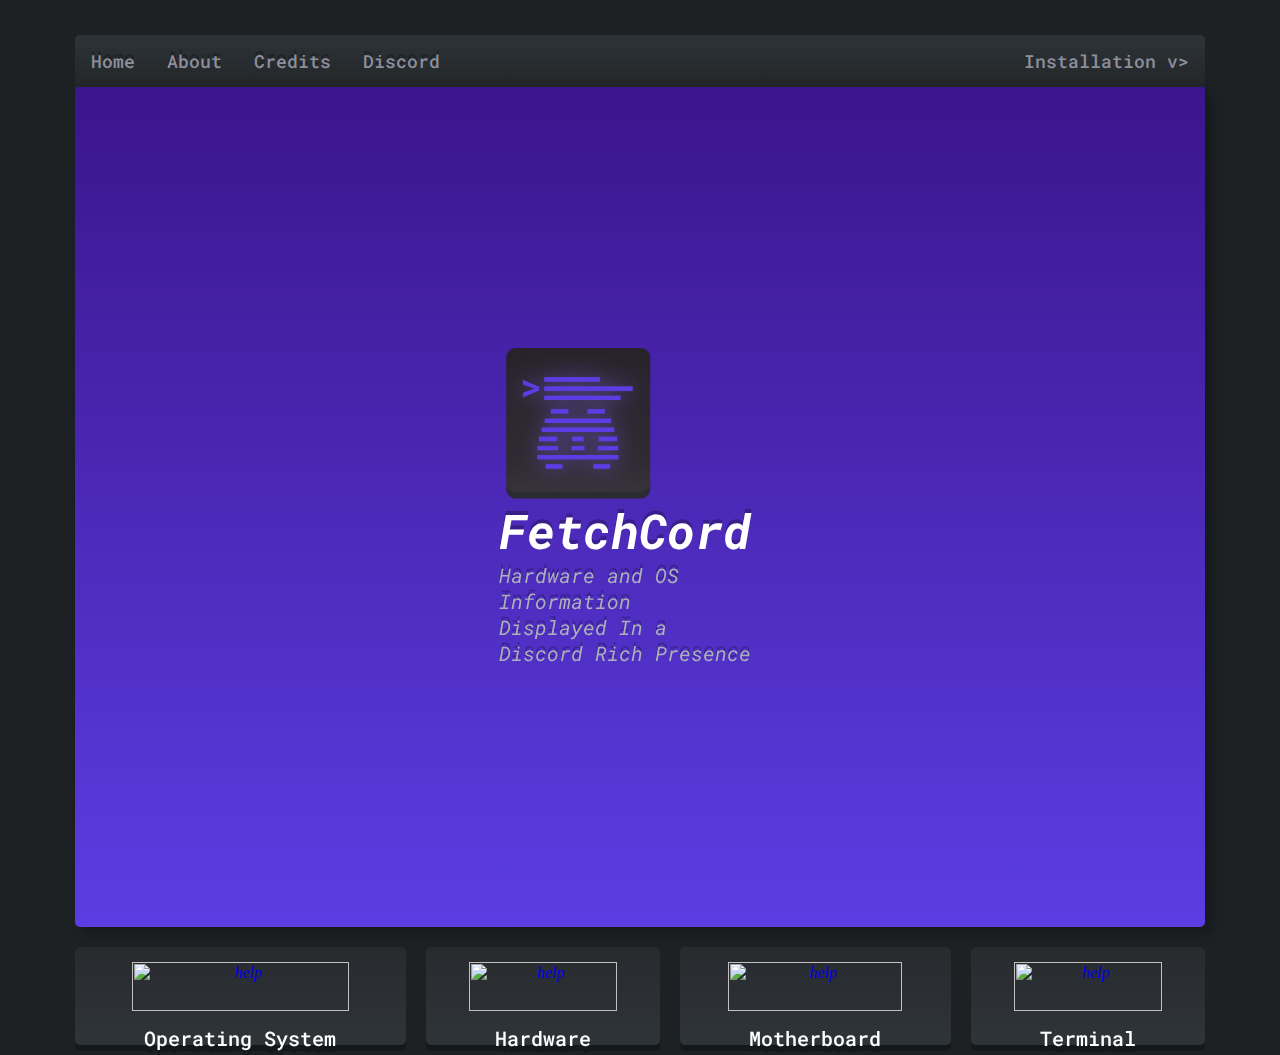
==== index.html @ 6ac19673 "Update index.html" ====
<html lang="en"><head>
    <title>FetchCord</title>
    <meta content="content-type" type="text/html; charset=utf-8">
    <meta name="viewport" content="width=device-width, initial-scale=1.00, user-scalable=false;">
    <link type="text/css" rel="stylesheet" href="styles.css">
    <script type="text/javascript" src="script.js"></script>
    <link rel="icon" href="favicon.ico">
  </head>

  <body>
    <div class="navbar">
      <a href="index.html">Home</a>
      <a href="about.html">About</a>
      <a href="credits.html">Credits</a>
      <a href="discord.html">Discord</a>
      
      <div class="dropdown">
        <button class="dropbtn">Installation v></button><em class="fa fa-caret-down">
        
        <div class="dropdown-content">
          <a href="linux.html">Linux</a>
          <a href="macos.html">MacOS</a>
          <a href="windows.html">Windows</a>
        </div>
    </div>
          
    </div><header class="header">
    <div class="logo">
        <img alt="Homepage Header" src="fetchcord.png" style="height: 151px;">
    </div>
    <div class="headertxt">
        <h1>FetchCord</h1>
        <h2 style="font-size: 20px;">Hardware and OS Information</h2>

<h2 style="font-size: 20px;">Displayed In a Discord Rich Presence</h2>
    </div>
</header>
<div class="gallery">
    <div class="galleryitem">
      <a target="_blank" href="windowsfetchcord.png">
        <img src="windowsfetchcord.png" alt="help" style="width:85%">
        </a>
      <div class="desc">Operating System</div>
    </div>
    
    <div class="galleryitem">
      <a target="_blank" href="intelcpu.png">
        <img src="intelcpu.png" alt="help" style="width:85%">
      </a>
      <div class="desc">Hardware</div>
    </div>
    
    <div class="galleryitem">
      <a target="_blank" href="tuf.png">
        <img src="tuf.png" alt="help" style="width:85%">
      </a>
      <div class="desc">Motherboard</div>
    </div>
    
    <div class="galleryitem">
      <a target="_blank" href="gnometerm.png">
        <img src="gnometerm.png" alt="help" style="width:85%">
      </a>
      <div class="desc">Terminal</div>
    </div>
    </div>

</body></html>
---- styles.css ----
@import url('https://fonts.googleapis.com/css2?family=Roboto+Mono:ital,wght@0,500;1,400;1,700&family=Roboto:wght@300;400&display=swap');

*{
  margin: 0;
  padding: 0;
  box-sizing: border-box;
}
/* Font Styles */

h1 {
  font-family: 'Roboto Mono';
  font-style: italic;
  font-weight: 700;
  font-size: 48px;
}

h2 {
  font-family: 'Roboto Mono';
  font-style: italic;
  font-weight: 400;
  font-size: 28px;
  color:#ACB0B9;
}

.desc {
  font-family: 'Roboto Mono';
  font-weight: 500;
  font-size: 20px;
  font-style: normal;
  padding-top: 5px;
 }

p {
  font-family: 'Roboto';
  font-weight: 400;
  font-style: normal;
  font-size: 20px;
  color:#ACB0B9;
  text-shadow: 0px -2px 0px rgba(0, 0, 0, 0.25);
}

/*End of font styles*/

body{
  background: #1D2124;
  color: white;
  padding-left: 75px;
  padding-right: 75px;
  padding-top: 35px;
  padding-bottom: 25px;
  animation: fade-and-come-down 1.25s forwards;
}

.header {
  background-size: cover;
  background-repeat: no-repeat;
  background-origin: border-box;
  display: grid;
  grid-template-columns: 150px auto;
  column-gap: 30px;
  place-items: center;
  border-bottom-left-radius: 5px;
  border-bottom-right-radius: 5px;
  height: 100%;
  overflow: hidden;
  padding-top: 20px;
  padding-bottom: 20px;
  background: linear-gradient(180deg, #3B158C 0%, #5C3DE3 100%);
  filter: drop-shadow(6px 6px 6px rgba(0, 0, 0, 0.25));
  text-shadow: 0px -4px 0px rgba(0, 0, 0, 0.25);
  justify-content: center;
}


.logo {
  float:left;
}

.headertxt {
  text-align:
  left;
  float:
  right;
}

.header--home {
  overflow: hidden;
}

@keyframes fade-and-come-down {
  from{
    transform: translateY(-100px);
    opacity: 0;
  }
  to{
    transform: translateX(0);
    opacity: 1;
  }
}
  .navbar {
    color:#8D8F9D;
    overflow: hidden;
    background: linear-gradient(180deg, #2E3337 0%, #23272A 96.5%);
    border-top-left-radius: 5px;
    border-top-right-radius: 5px;
  }
    
  .navbar a {
    float: left;
    color:#8D8F9D;
    text-align: center;
    padding: 14px 16px;
    text-decoration: none;
    text-shadow: 0px -4px 0px rgba(0, 0, 0, 0.25);
    font-family: 'Roboto Mono';
    font-weight: 500;
    font-size: 18px;
  }
  
  .dropdown {
    float: right;
    overflow: hidden;
    font-family: 'Roboto Mono';
  }
  
  .dropdown .dropbtn {
    font-weight: 500;
    font-size: 18px;
    border: none;
    outline: none;
    color: #8D8F9D;
    padding: 14px 16px;
    background-color: inherit;
    font-family: inherit;
    margin: 0;
  }
  
  .navbar a:hover, .dropdown:hover .dropbtn {
    color: #5C3DE3;
    text-shadow: 0px 0px 19px #8065F4, 0px -4px 0px rgba(0, 0, 0, 0.25);

  }
  
  .dropdown-content {
    display: none;
    position: absolute;
    background-color: #24282b;
    min-width: 160px;
    box-shadow: 0px 8px 16px 0px rgba(0,0,0,0.2);
    z-index: 1;
    border-radius: 5px;

  }
  
  .dropdown-content a {
    float: none;
    color: #8D8F9D;
    padding: 12px 16px;
    text-decoration: none;
    display: block;
    text-align: left;
  }
  
  .dropdown-content a:hover {
    background-color: #2e3337;
  }
  
  .dropdown:hover .dropdown-content {
    display: block;
  } 

.textbg{
  background: #0b0a0d;
  background: linear-gradient(180deg, #282A2E 0%, #2E3337 86.46%);
  margin-top: 20px;
  padding: 15px;
  filter: drop-shadow(0px 6px 0px rgba(0, 0, 0, 0.25));
  border-radius: 5px;
}

.footer {
  position: fixed;
  bottom: 10px;
  left: 50%;
  transform: translateX(-50%);
  padding-top: 38px;
}

#respond {
  margin-top: 40px;
}

.head1 {
  font-family: Arial, Helvetica, sans-serif;
  background-size: cover;
  background-repeat: no-repeat;
  background-origin: border-box;
  height: 100%;
  box-shadow: 1px 1px 1px rgba(0, 0, 0, 0.5);
  display: grid;
  place-items: center;
  overflow: hidden;
}

.head1 img {
  margin-left: 0%;
  transform: translateX(0%);
  width: 100%;
}

.head2 {
  font-family: Arial, Helvetica, sans-serif;
  background-size: cover;
  background-repeat: no-repeat;
  background-origin: border-box;
  height: 100%;
  box-shadow: 1px 1px 1px rgba(0, 0, 0, 0.5);
  display: grid;
  place-items: center;
  overflow: hidden;
}

.head2 img {
  width: 100%;
  transform: translateX(0);
  margin-left: 0;
}

.head3 {
  font-family: Arial, Helvetica, sans-serif;
  background-size: cover;
  background-repeat: no-repeat;
  background-origin: border-box;
  height: 100%;
  box-shadow: 1px 1px 1px rgba(0, 0, 0, 0.5);
  display: grid;
  place-items: center;
}

.head3 img {
  width: 100%;
  margin-left: 0;
  transform: translateX(0);
}

.head4 {
  font-family: Arial, Helvetica, sans-serif;
  background-size: cover;
  background-repeat: no-repeat;
  background-origin: border-box;
  height: 100%;
  box-shadow: 1px 1px 1px rgba(0, 0, 0, 0.5);
  overflow: hidden;
  display: grid;
  place-items: center;
}

.head4 img {
  width: 100%;
  margin-left: 0;
  transform: translateX(0);
}

.head5 {
  font-family: Arial, Helvetica, sans-serif;
  background-size: cover;
  background-repeat: no-repeat;
  background-origin: border-box;
  height: 100%;
  box-shadow: 1px 1px 1px rgba(0, 0, 0, 0.5);
  overflow: hidden;
  display: grid;
  place-items: center;
}

.head5 img {
  margin-left: 0;
  transform: translateX(0);
  width: 100%;
}

.head6 {
  font-family: Arial, Helvetica, sans-serif;
  background-size: cover;
  background-repeat: no-repeat;
  background-origin: border-box;
  height: 100%;
  box-shadow: 1px 1px 1px rgba(0, 0, 0, 0.5);
  overflow: hidden;
  display: grid;
  place-items: center;
}

.head6 img {
  width: 100%;
  margin-left: 0;
  transform: translateX(0);
}

.gallery {
    display: grid;
    grid-template-columns: auto auto auto auto;
    gap: 20px;
}

@media only screen and (max-width: 930px) {
  .gallery {
        grid-template-columns: auto auto;
  }
}

.galleryitem {
  float: left;
  height: 95%;
  background: #0b0a0d;
  background: linear-gradient(180deg, #282A2E 0%, #2E3337 86.46%);
  margin-top: 20px;
  text-align: center;
  padding: 15px;
  filter: drop-shadow(0px 6px 0px rgba(0, 0, 0, 0.25));
  border-radius: 5px;
}

.discordframe {
  padding-top: 20px;
  float:
  center;
}
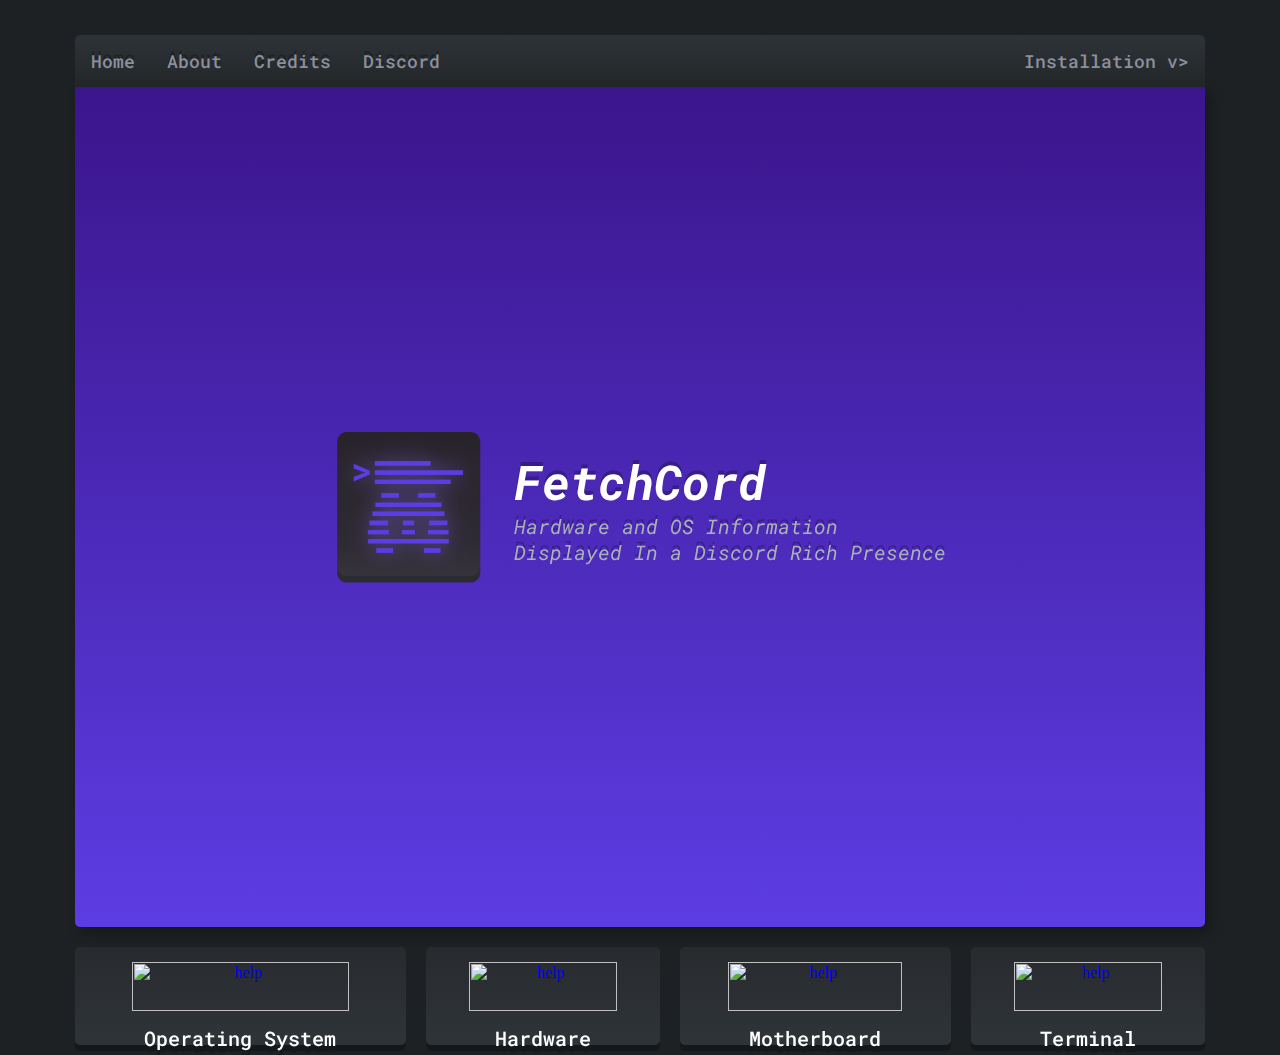
==== commit 68ed8952: "Update index.html" ====
--- a/index.html
+++ b/index.html
@@ -15,7 +15,7 @@
       <a href="discord.html">Discord</a>
       
       <div class="dropdown">
-        <button class="dropbtn">Installation v></button><em class="fa fa-caret-down">
+        <button class="dropbtn">Installation v></button>
         
         <div class="dropdown-content">
           <a href="linux.html">Linux</a>
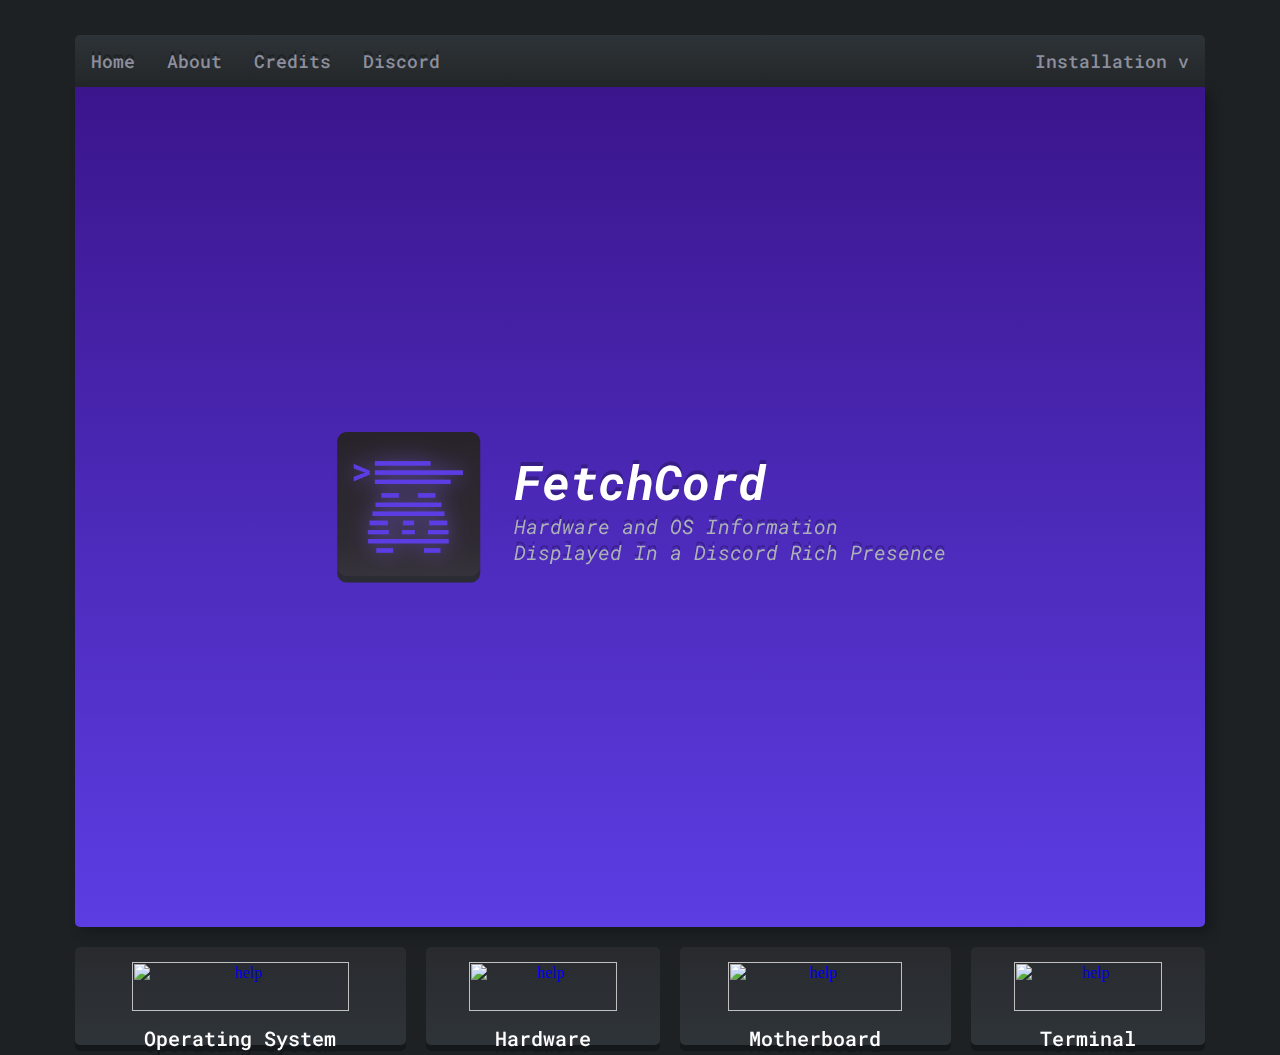
==== commit 8780766e: "Update index.html" ====
--- a/index.html
+++ b/index.html
@@ -15,7 +15,7 @@
       <a href="discord.html">Discord</a>
       
       <div class="dropdown">
-        <button class="dropbtn">Installation v></button>
+        <button class="dropbtn">Installation v</button>
         
         <div class="dropdown-content">
           <a href="linux.html">Linux</a>
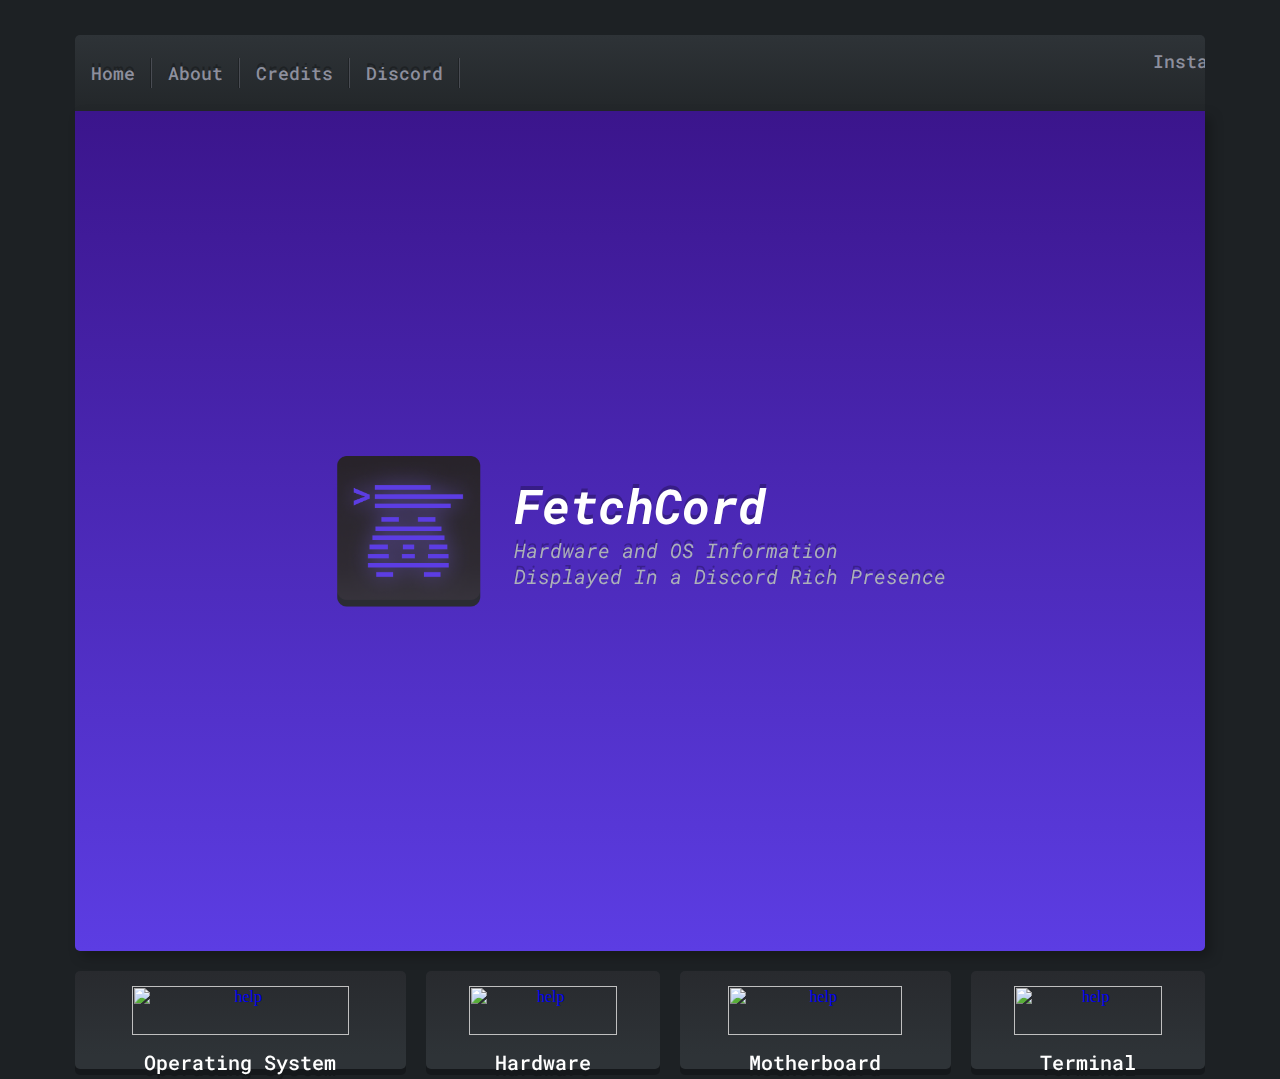
==== commit b8d2ebf4: "Update index.html" ====
--- a/index.html
+++ b/index.html
@@ -9,20 +9,25 @@
 
   <body>
     <div class="navbar">
+    <div class="navbuttons">
       <a href="index.html">Home</a>
+      <div class="vl"></div>
       <a href="about.html">About</a>
+      <div class="vl"></div>
       <a href="credits.html">Credits</a>
+      <div class="vl"></div>
       <a href="discord.html">Discord</a>
-      
+      <div class="vl"></div>
       <div class="dropdown">
         <button class="dropbtn">Installation v</button>
-        
-        <div class="dropdown-content">
+            <div class="dropdown-content">
           <a href="linux.html">Linux</a>
           <a href="macos.html">MacOS</a>
           <a href="windows.html">Windows</a>
         </div>
     </div>
+    </div>
+      
           
     </div><header class="header">
     <div class="logo">
--- a/styles.css
+++ b/styles.css
@@ -116,7 +116,23 @@
     font-weight: 500;
     font-size: 18px;
   }
-  
+
+  .navbuttons {
+    display:
+    grid;
+    justify-content: start;
+    grid-template-columns: auto auto auto auto auto auto auto 53vw auto;
+    align-items: center;
+  }
+
+
+  .vl {
+    width: 1px;
+    height: 30px;
+    background: #494C53;
+    box-shadow: -1px 0px 0px rgba(0, 0, 0, 0.25);
+  }
+
   .dropdown {
     float: right;
     overflow: hidden;
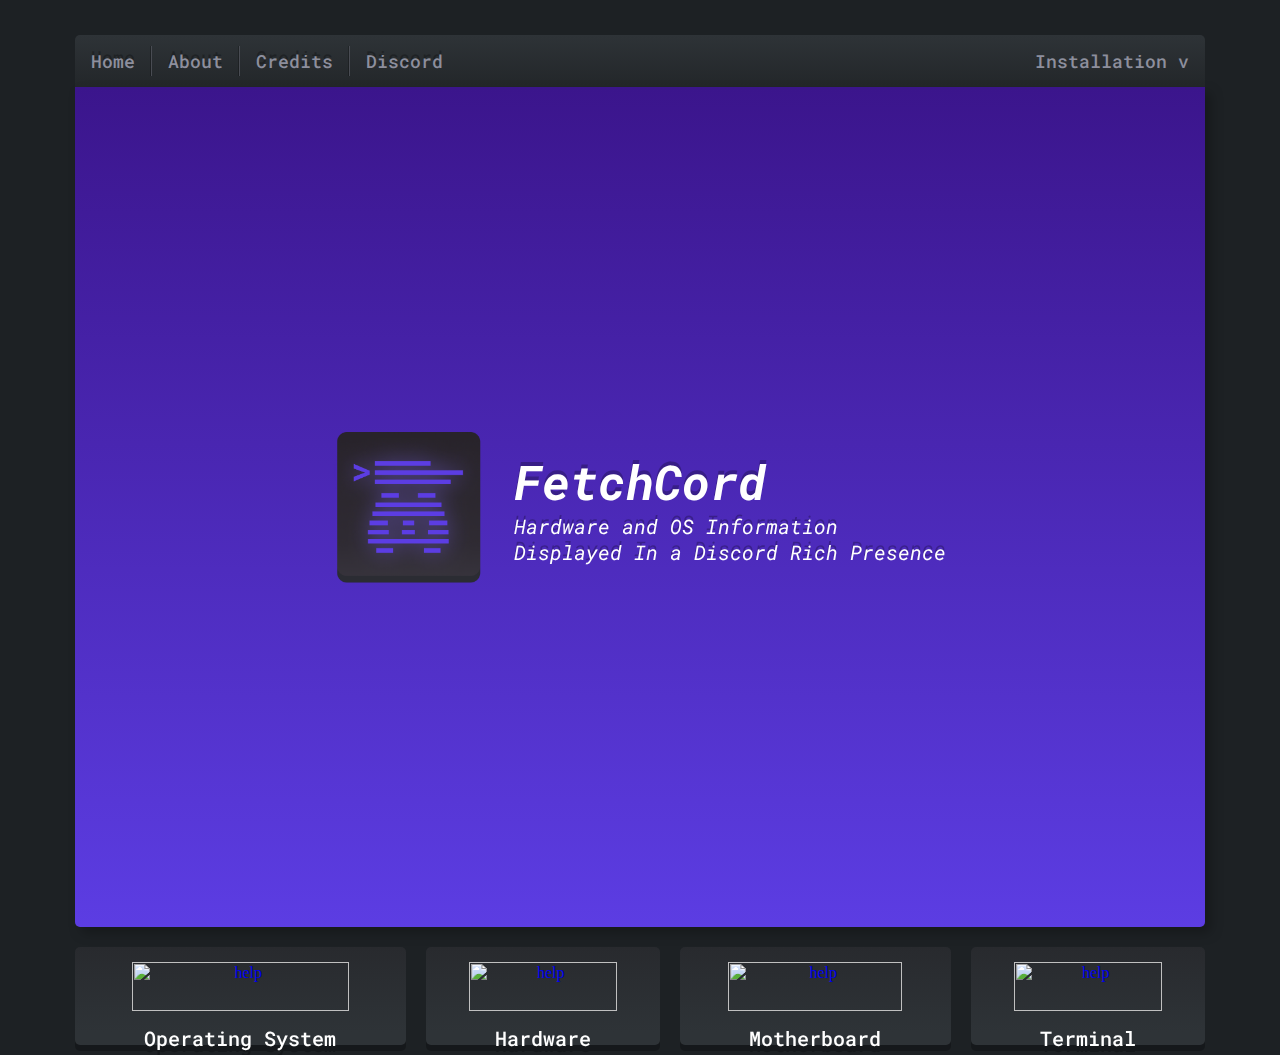
==== commit 7eeb81bf: "Update index.html" ====
--- a/index.html
+++ b/index.html
@@ -17,7 +17,8 @@
       <a href="credits.html">Credits</a>
       <div class="vl"></div>
       <a href="discord.html">Discord</a>
-      <div class="vl"></div>
+    </div>
+    
       <div class="dropdown">
         <button class="dropbtn">Installation v</button>
             <div class="dropdown-content">
@@ -25,9 +26,7 @@
           <a href="macos.html">MacOS</a>
           <a href="windows.html">Windows</a>
         </div>
-    </div>
-    </div>
-      
+</div>
           
     </div><header class="header">
     <div class="logo">
@@ -35,9 +34,9 @@
     </div>
     <div class="headertxt">
         <h1>FetchCord</h1>
-        <h2 style="font-size: 20px;">Hardware and OS Information</h2>
+        <h2 style="font-size: 20px; color: #FFFFFF">Hardware and OS Information</h2>
 
-<h2 style="font-size: 20px;">Displayed In a Discord Rich Presence</h2>
+<h2 style="font-size: 20px; color: #FFFFFF">Displayed In a Discord Rich Presence</h2>
     </div>
 </header>
 <div class="gallery">
--- a/styles.css
+++ b/styles.css
@@ -103,6 +103,9 @@
     background: linear-gradient(180deg, #2E3337 0%, #23272A 96.5%);
     border-top-left-radius: 5px;
     border-top-right-radius: 5px;
+    display: flex;
+    flex-wrap: nowrap;
+    justify-content: space-between;
   }
     
   .navbar a {
@@ -121,7 +124,7 @@
     display:
     grid;
     justify-content: start;
-    grid-template-columns: auto auto auto auto auto auto auto 53vw auto;
+    grid-template-columns: auto auto auto auto auto auto auto auto;
     align-items: center;
   }
 
@@ -134,7 +137,7 @@
   }
 
   .dropdown {
-    float: right;
+    /* float: right; */
     overflow: hidden;
     font-family: 'Roboto Mono';
   }
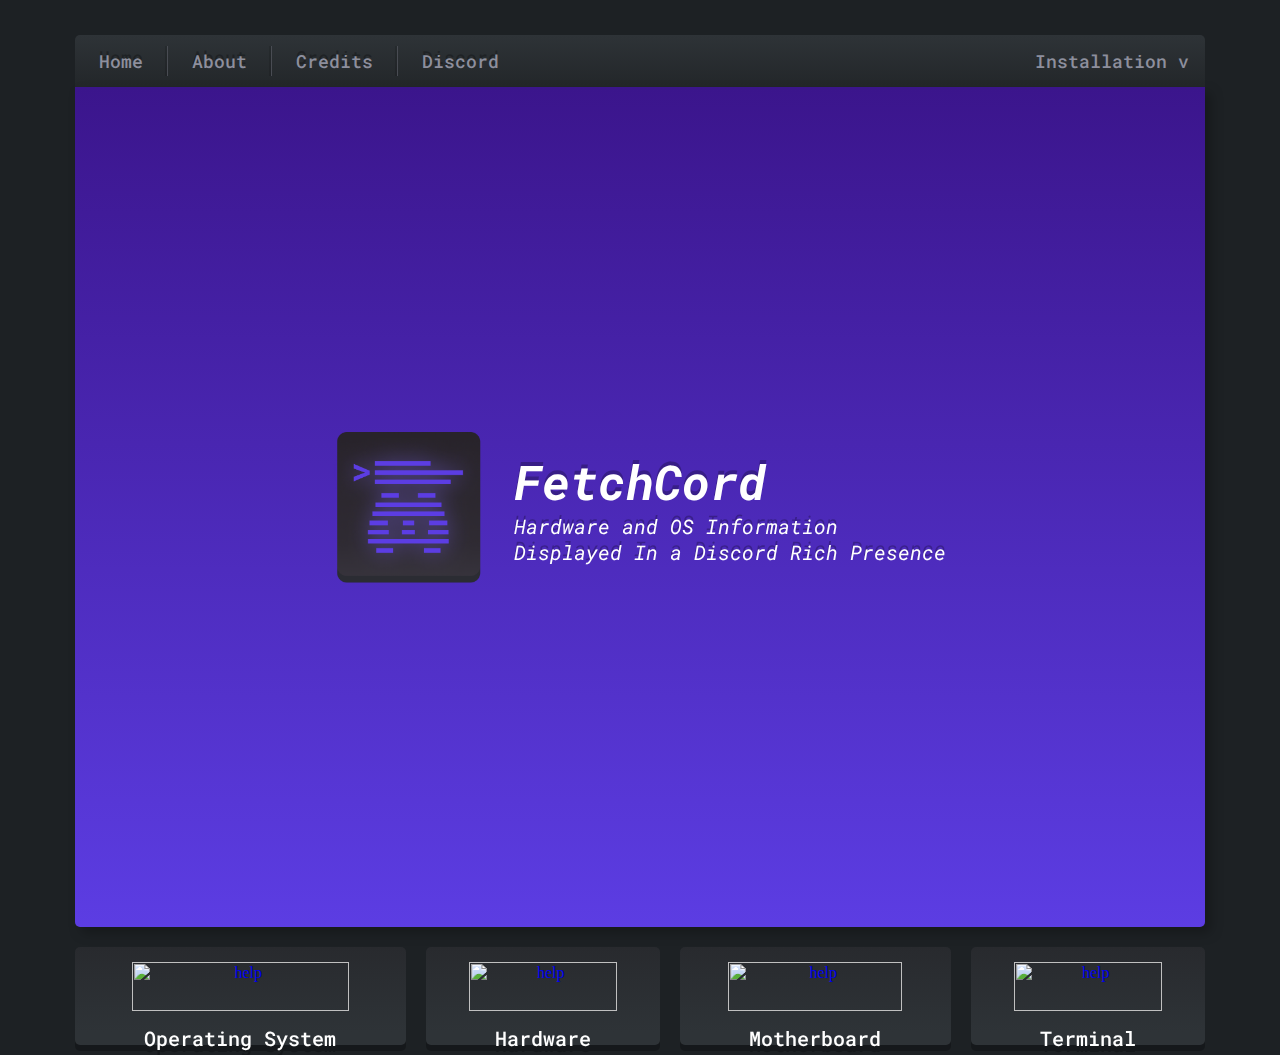
==== commit 319a37f2: "Update index.html" ====
--- a/index.html
+++ b/index.html
@@ -10,7 +10,7 @@
   <body>
     <div class="navbar">
     <div class="navbuttons">
-      <a href="index.html">Home</a>
+      <div class="on"> <a href="index.html">Home</a> </div>
       <div class="vl"></div>
       <a href="about.html">About</a>
       <div class="vl"></div>
--- a/styles.css
+++ b/styles.css
@@ -106,13 +106,14 @@
     display: flex;
     flex-wrap: nowrap;
     justify-content: space-between;
+    align-items: center;
   }
     
   .navbar a {
     float: left;
     color:#8D8F9D;
     text-align: center;
-    padding: 14px 16px;
+    padding: 14px 24px;
     text-decoration: none;
     text-shadow: 0px -4px 0px rgba(0, 0, 0, 0.25);
     font-family: 'Roboto Mono';
@@ -133,7 +134,7 @@
     width: 1px;
     height: 30px;
     background: #494C53;
-    box-shadow: -1px 0px 0px rgba(0, 0, 0, 0.25);
+    box-shadow: -1.5px 0px 0px rgb(0 0 0 / 25%);
   }
 
   .dropdown {
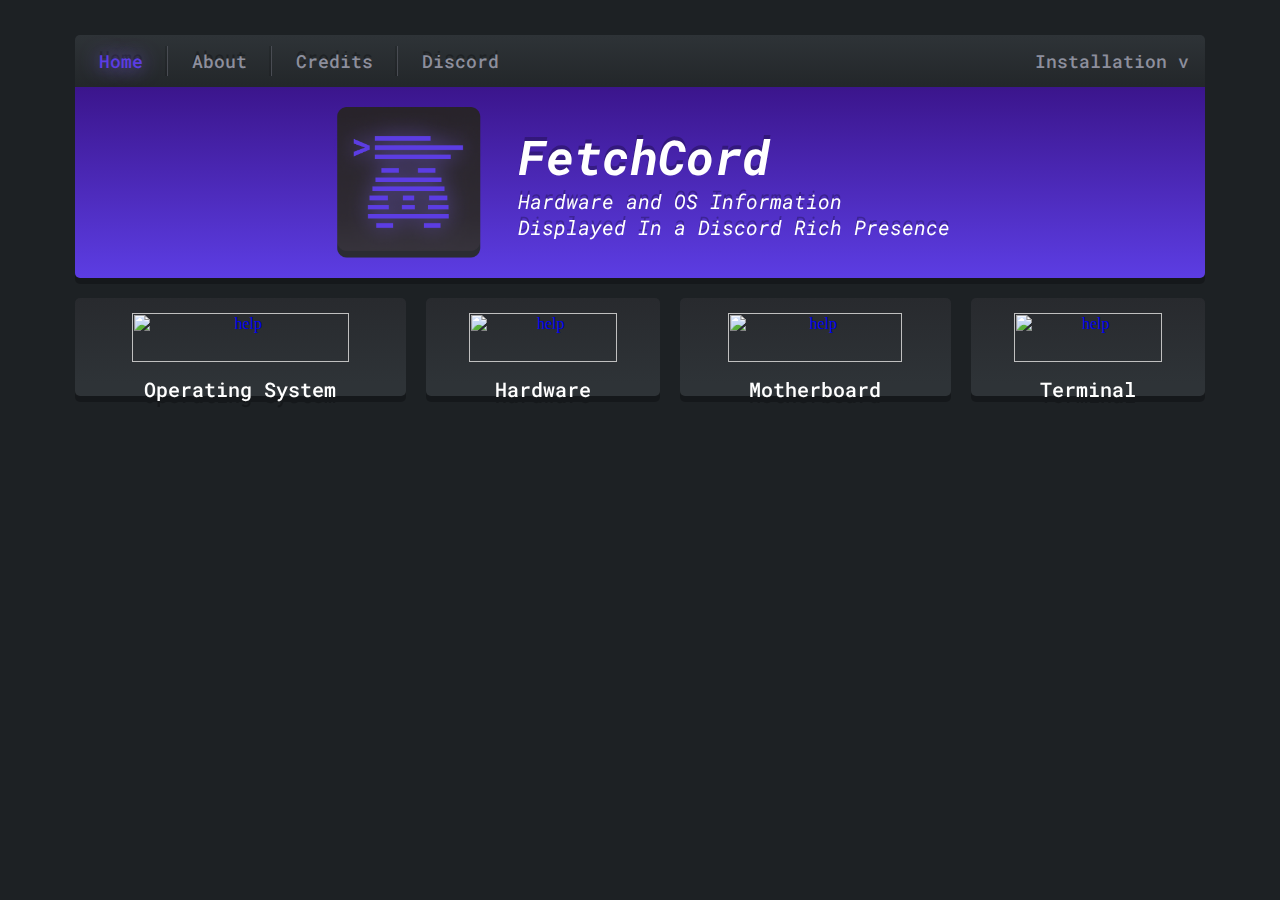
==== commit 65d0088f: "More Site improvements (#9)" ====
--- a/index.html
+++ b/index.html
@@ -1,5 +1,6 @@
 <html lang="en"><head>
     <title>FetchCord</title>
+    <meta name="viewport" content="width=device-width, initial-scale=1, maximum-scale=1">
     <meta content="content-type" type="text/html; charset=utf-8">
     <meta name="viewport" content="width=device-width, initial-scale=1.00, user-scalable=false;">
     <link type="text/css" rel="stylesheet" href="styles.css">
--- a/styles.css
+++ b/styles.css
@@ -34,7 +34,7 @@
   font-family: 'Roboto';
   font-weight: 400;
   font-style: normal;
-  font-size: 20px;
+  font-size: 18px;
   color:#ACB0B9;
   text-shadow: 0px -2px 0px rgba(0, 0, 0, 0.25);
 }
@@ -51,24 +51,25 @@
   animation: fade-and-come-down 1.25s forwards;
 }
 
+
+
 .header {
   background-size: cover;
   background-repeat: no-repeat;
   background-origin: border-box;
-  display: grid;
-  grid-template-columns: 150px auto;
+  display: flex;
+  flex-wrap: nowrap;
   column-gap: 30px;
   place-items: center;
   border-bottom-left-radius: 5px;
   border-bottom-right-radius: 5px;
-  height: 100%;
-  overflow: hidden;
-  padding-top: 20px;
-  padding-bottom: 20px;
+  overflow: hidden;
+  padding: 20px;
   background: linear-gradient(180deg, #3B158C 0%, #5C3DE3 100%);
-  filter: drop-shadow(6px 6px 6px rgba(0, 0, 0, 0.25));
+  filter: drop-shadow(0px 6px 0px rgba(0, 0, 0, 0.25));
   text-shadow: 0px -4px 0px rgba(0, 0, 0, 0.25);
   justify-content: center;
+  align-items: center;
 }
 
 
@@ -77,10 +78,33 @@
 }
 
 .headertxt {
-  text-align:
-  left;
-  float:
-  right;
+  text-align:left;
+  float:right;
+}
+
+@media only screen and (max-width: 800px) {
+  body{
+    padding-left:35px;
+    padding-right:35px;
+  }
+  .logo {
+      transform-origin: left;
+      transform: scale(.7);
+      width:110px
+  }
+  .header {
+      grid-template-columns: auto auto;
+  }
+}
+
+@media only screen and (max-width: 600px) {
+  .logo {
+    display: none;
+  }
+  
+  .header {
+    grid-template-columns: auto;
+  }
 }
 
 .header--home {
@@ -98,17 +122,19 @@
   }
 }
   .navbar {
-    color:#8D8F9D;
     overflow: hidden;
     background: linear-gradient(180deg, #2E3337 0%, #23272A 96.5%);
     border-top-left-radius: 5px;
     border-top-right-radius: 5px;
     display: flex;
-    flex-wrap: nowrap;
     justify-content: space-between;
     align-items: center;
-  }
-    
+    overflow-x: scroll;
+    overflow: -moz-scrollbars-none; 
+  }
+
+  .navbar::-webkit-scrollbar { height: 0 !important }
+
   .navbar a {
     float: left;
     color:#8D8F9D;
@@ -138,8 +164,7 @@
   }
 
   .dropdown {
-    /* float: right; */
-    overflow: hidden;
+    float: right;
     font-family: 'Roboto Mono';
   }
   
@@ -153,6 +178,7 @@
     background-color: inherit;
     font-family: inherit;
     margin: 0;
+    white-space: nowrap;
   }
   
   .navbar a:hover, .dropdown:hover .dropbtn {
@@ -160,17 +186,25 @@
     text-shadow: 0px 0px 19px #8065F4, 0px -4px 0px rgba(0, 0, 0, 0.25);
 
   }
-  
+
   .dropdown-content {
     display: none;
     position: absolute;
     background-color: #24282b;
-    min-width: 160px;
+    margin-left: 25px;
+    width:150px;
     box-shadow: 0px 8px 16px 0px rgba(0,0,0,0.2);
     z-index: 1;
-    border-radius: 5px;
-
-  }
+    border-bottom-left-radius: 5px;
+    border-bottom-right-radius: 5px;
+  }
+
+@media only screen and (max-width: 768px) {
+  .dropdown-content {
+    margin-left: 0;
+    right: 75px;
+  }
+}
   
   .dropdown-content a {
     float: none;
@@ -178,11 +212,7 @@
     padding: 12px 16px;
     text-decoration: none;
     display: block;
-    text-align: left;
-  }
-  
-  .dropdown-content a:hover {
-    background-color: #2e3337;
+    text-align: right;
   }
   
   .dropdown:hover .dropdown-content {
@@ -326,6 +356,12 @@
 @media only screen and (max-width: 930px) {
   .gallery {
         grid-template-columns: auto auto;
+  }
+}
+
+@media only screen and (max-width: 500px) {
+  .gallery {
+        grid-template-columns: auto;
   }
 }
 
@@ -346,3 +382,8 @@
   float:
   center;
 }
+
+  .on a {
+    color: #5c3de3;
+    text-shadow: 0px 0px 19px #8065F4, 0px -4px 0px rgba(0, 0, 0, 0.25);
+  }
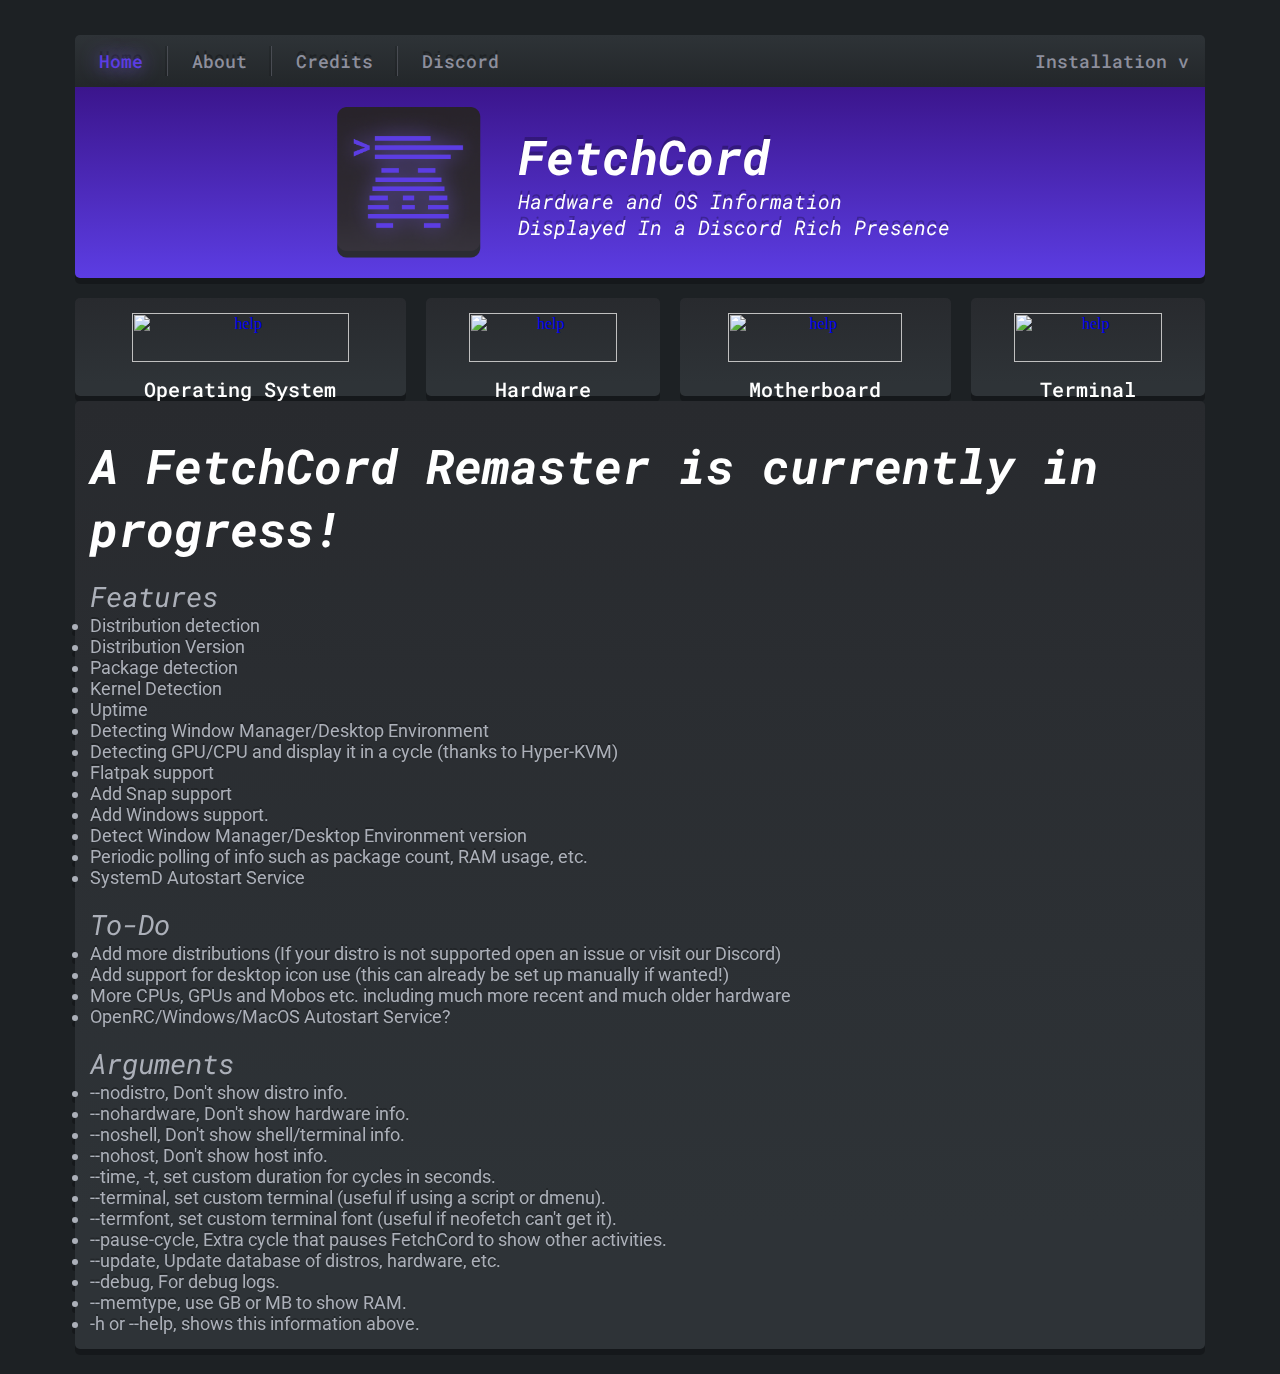
==== commit fd1ab74e: "Major homepage revamp and minor credits change" ====
--- a/index.html
+++ b/index.html
@@ -71,3 +71,82 @@
     </div>
 
 </body></html>
+<div class="textbg">
+  <br>
+<h1>A FetchCord Remaster is currently in progress!</h1>
+&nbsp;
+<h2>
+Features
+</h2>
+ <ul>
+  <li>Distribution detection</li>
+
+  <li>Distribution Version</li>
+
+  <li>Package detection</li>
+
+  <li>Kernel Detection</li>
+
+  <li>Uptime</li>
+
+  <li>Detecting Window Manager/Desktop Environment</li>
+
+  <li>Detecting GPU/CPU and display it in a cycle (thanks to Hyper-KVM)</li>
+
+  <li>Flatpak support</li>
+
+  <li>Add Snap support</li>
+
+  <li>Add Windows support.</li>
+
+  <li>Detect Window Manager/Desktop Environment version</li>
+
+  <li>Periodic polling of info such as package count, RAM usage, etc.</li>
+
+  <li>SystemD Autostart Service</li>
+ </ul>
+&nbsp;
+<h2>
+  To-Do
+</h2>
+<ul>
+  <li>Add more distributions (If your distro is not supported open an issue or visit our Discord)</li>
+
+  <li>Add support for desktop icon use (this can already be set up manually if wanted!)</li>
+  
+  <li>More CPUs, GPUs and Mobos etc. including much more recent and much older hardware</li>
+
+  <li>OpenRC/Windows/MacOS Autostart Service?</li>
+</ul>
+&nbsp;
+<h2>
+  Arguments
+</h2>
+<ul>
+  <li>--nodistro, Don't show distro info.</li>
+
+  <li>--nohardware, Don't show hardware info.</li>
+
+  <li>--noshell, Don't show shell/terminal info.</li>
+
+  <li>--nohost, Don't show host info.</li>
+
+  <li>--time, -t, set custom duration for cycles in seconds.</li>
+
+  <li>--terminal, set custom terminal (useful if using a script or dmenu).</li>
+
+  <li>--termfont, set custom terminal font (useful if neofetch can't get it).</li>
+
+  <li>--pause-cycle, Extra cycle that pauses FetchCord to show other activities.</li>
+
+  <li>--update, Update database of distros, hardware, etc.</li>
+
+  <li>--debug, For debug logs.</li>
+
+  <li>--memtype, use GB or MB to show RAM.</li>
+
+  <li>-h or --help, shows this information above.</li>
+</ul>
+
+</div>
+</body></html>
--- a/styles.css
+++ b/styles.css
@@ -39,6 +39,14 @@
   text-shadow: 0px -2px 0px rgba(0, 0, 0, 0.25);
 }
 
+li {
+  font-family: 'Roboto';
+  font-weight: 400;
+  font-style: normal;
+  font-size: 18px;
+  color:#ACB0B9;
+  text-shadow: 0px -2px 0px rgba(0, 0, 0, 0.25);
+}
 /*End of font styles*/
 
 body{
